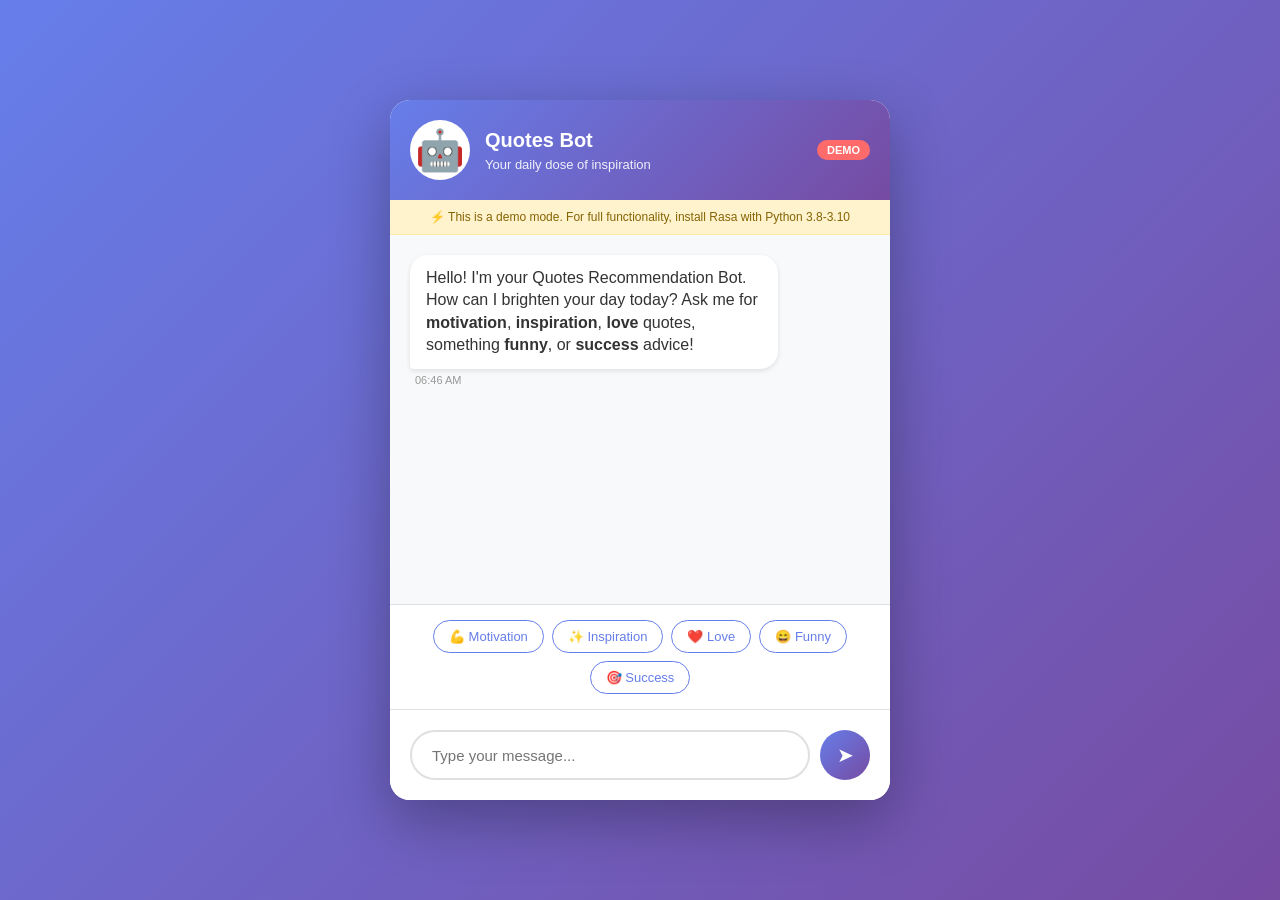
==== web/demo.html @ 0b24f896 "v1" ====
<!DOCTYPE html>
<html lang="en">
<head>
    <meta charset="UTF-8">
    <meta name="viewport" content="width=device-width, initial-scale=1.0">
    <title>Quotes Recommendation Chatbot - Demo</title>
    <style>
        * {
            margin: 0;
            padding: 0;
            box-sizing: border-box;
        }

        body {
            font-family: 'Segoe UI', Tahoma, Geneva, Verdana, sans-serif;
            background: linear-gradient(135deg, #667eea 0%, #764ba2 100%);
            min-height: 100vh;
            display: flex;
            justify-content: center;
            align-items: center;
            padding: 20px;
        }

        .chat-container {
            width: 100%;
            max-width: 500px;
            height: 700px;
            background: white;
            border-radius: 20px;
            box-shadow: 0 20px 60px rgba(0, 0, 0, 0.3);
            display: flex;
            flex-direction: column;
            overflow: hidden;
        }

        .chat-header {
            background: linear-gradient(135deg, #667eea 0%, #764ba2 100%);
            color: white;
            padding: 20px;
            display: flex;
            align-items: center;
            gap: 15px;
        }

        .bot-avatar {
            font-size: 40px;
            background: white;
            border-radius: 50%;
            width: 60px;
            height: 60px;
            display: flex;
            align-items: center;
            justify-content: center;
        }

        .header-info h2 {
            font-size: 20px;
            margin-bottom: 5px;
        }

        .header-info p {
            font-size: 13px;
            opacity: 0.9;
        }

        .demo-badge {
            background: #ff6b6b;
            color: white;
            padding: 4px 10px;
            border-radius: 12px;
            font-size: 11px;
            font-weight: bold;
            margin-left: auto;
        }

        .chat-messages {
            flex: 1;
            overflow-y: auto;
            padding: 20px;
            background: #f8f9fa;
        }

        .message {
            margin-bottom: 15px;
            animation: fadeIn 0.3s ease-in;
        }

        @keyframes fadeIn {
            from {
                opacity: 0;
                transform: translateY(10px);
            }
            to {
                opacity: 1;
                transform: translateY(0);
            }
        }

        .message-content {
            padding: 12px 16px;
            border-radius: 18px;
            max-width: 80%;
            word-wrap: break-word;
            line-height: 1.4;
        }

        .bot-message .message-content {
            background: white;
            color: #333;
            border-bottom-left-radius: 4px;
            box-shadow: 0 2px 5px rgba(0, 0, 0, 0.1);
        }

        .user-message {
            text-align: right;
        }

        .user-message .message-content {
            background: linear-gradient(135deg, #667eea 0%, #764ba2 100%);
            color: white;
            display: inline-block;
            text-align: left;
            border-bottom-right-radius: 4px;
        }

        .message-time {
            font-size: 11px;
            color: #999;
            margin-top: 5px;
            margin-left: 5px;
        }

        .user-message .message-time {
            margin-right: 5px;
        }

        .quick-replies {
            padding: 15px 20px;
            background: white;
            border-top: 1px solid #e0e0e0;
            display: flex;
            flex-wrap: wrap;
            gap: 8px;
            justify-content: center;
        }

        .quick-btn {
            padding: 8px 15px;
            border: 1px solid #667eea;
            background: white;
            color: #667eea;
            border-radius: 20px;
            cursor: pointer;
            font-size: 13px;
            transition: all 0.3s ease;
        }

        .quick-btn:hover {
            background: #667eea;
            color: white;
            transform: translateY(-2px);
            box-shadow: 0 4px 10px rgba(102, 126, 234, 0.3);
        }

        .chat-input-container {
            padding: 20px;
            background: white;
            border-top: 1px solid #e0e0e0;
            display: flex;
            gap: 10px;
        }

        #user-input {
            flex: 1;
            padding: 12px 20px;
            border: 2px solid #e0e0e0;
            border-radius: 25px;
            outline: none;
            font-size: 15px;
            transition: border-color 0.3s ease;
        }

        #user-input:focus {
            border-color: #667eea;
        }

        #send-btn {
            width: 50px;
            height: 50px;
            border: none;
            background: linear-gradient(135deg, #667eea 0%, #764ba2 100%);
            color: white;
            border-radius: 50%;
            cursor: pointer;
            font-size: 20px;
            transition: transform 0.3s ease, box-shadow 0.3s ease;
        }

        #send-btn:hover {
            transform: scale(1.1);
            box-shadow: 0 5px 15px rgba(102, 126, 234, 0.4);
        }

        .typing-indicator {
            display: flex;
            gap: 5px;
            padding: 12px 16px;
            background: white;
            border-radius: 18px;
            border-bottom-left-radius: 4px;
            width: fit-content;
            box-shadow: 0 2px 5px rgba(0, 0, 0, 0.1);
        }

        .typing-indicator span {
            width: 8px;
            height: 8px;
            background: #667eea;
            border-radius: 50%;
            animation: typing 1.4s infinite;
        }

        .typing-indicator span:nth-child(2) {
            animation-delay: 0.2s;
        }

        .typing-indicator span:nth-child(3) {
            animation-delay: 0.4s;
        }

        @keyframes typing {
            0%, 60%, 100% {
                transform: translateY(0);
            }
            30% {
                transform: translateY(-10px);
            }
        }

        .chat-messages::-webkit-scrollbar {
            width: 6px;
        }

        .chat-messages::-webkit-scrollbar-track {
            background: #f1f1f1;
        }

        .chat-messages::-webkit-scrollbar-thumb {
            background: #c1c1c1;
            border-radius: 3px;
        }

        .status-bar {
            background: #fff3cd;
            color: #856404;
            padding: 10px;
            text-align: center;
            font-size: 12px;
            border-bottom: 1px solid #ffeaa7;
        }

        @media (max-width: 600px) {
            .chat-container {
                height: 100vh;
                border-radius: 0;
            }
            
            body {
                padding: 0;
            }
        }
    </style>
</head>
<body>
    <div class="chat-container">
        <div class="chat-header">
            <div class="bot-avatar">🤖</div>
            <div class="header-info">
                <h2>Quotes Bot</h2>
                <p>Your daily dose of inspiration</p>
            </div>
            <span class="demo-badge">DEMO</span>
        </div>
        
        <div class="status-bar">
            ⚡ This is a demo mode. For full functionality, install Rasa with Python 3.8-3.10
        </div>
        
        <div class="chat-messages" id="chat-messages">
            <div class="message bot-message">
                <div class="message-content">
                    Hello! I'm your Quotes Recommendation Bot. How can I brighten your day today? 
                    Ask me for <strong>motivation</strong>, <strong>inspiration</strong>, <strong>love</strong> quotes, 
                    something <strong>funny</strong>, or <strong>success</strong> advice!
                </div>
                <div class="message-time" id="welcome-time"></div>
            </div>
        </div>
        
        <div class="quick-replies">
            <button class="quick-btn" onclick="sendQuickMessage('I need motivation')">💪 Motivation</button>
            <button class="quick-btn" onclick="sendQuickMessage('Inspire me')">✨ Inspiration</button>
            <button class="quick-btn" onclick="sendQuickMessage('Love quote')">❤️ Love</button>
            <button class="quick-btn" onclick="sendQuickMessage('Tell me a joke')">😄 Funny</button>
            <button class="quick-btn" onclick="sendQuickMessage('Success quote')">🎯 Success</button>
        </div>
        
        <div class="chat-input-container">
            <input type="text" id="user-input" placeholder="Type your message..." autocomplete="off">
            <button id="send-btn" onclick="sendMessage()">➤</button>
        </div>
    </div>

    <script>
        // Quote database for demo mode
        const quotesDB = {
            motivation: [
                "Believe you can and you're halfway there. - Theodore Roosevelt",
                "The future belongs to those who believe in the beauty of their dreams. - Eleanor Roosevelt",
                "Don't watch the clock; do what it does. Keep going. - Sam Levenson",
                "The only way to do great work is to love what you do. - Steve Jobs",
                "Success is not final, failure is not fatal: it is the courage to continue that counts. - Winston Churchill"
            ],
            inspiration: [
                "What lies behind us and what lies before us are tiny matters compared to what lies within us. - Ralph Waldo Emerson",
                "The best way to predict the future is to create it. - Peter Drucker",
                "You miss 100% of the shots you don't take. - Wayne Gretzky",
                "Whether you think you can or you think you can't, you're right. - Henry Ford",
                "I have not failed. I've just found 10,000 ways that won't work. - Thomas Edison"
            ],
            love: [
                "The best thing to hold onto in life is each other. - Audrey Hepburn",
                "Love is composed of a single soul inhabiting two bodies. - Aristotle",
                "The greatest happiness of life is the conviction that we are loved. - Victor Hugo",
                "Love isn't something you find. Love is something that finds you. - Loretta Young",
                "To love and be loved is to feel the sun from both sides. - David Viscott"
            ],
            funny: [
                "I am so clever that sometimes I don't understand a single word of what I am saying. - Oscar Wilde",
                "People say nothing is impossible, but I do nothing every day. - A.A. Milne",
                "Life is like a sewer… what you get out of it depends on what you put into it. - Tom Lehrer",
                "My bed is a magical place where I suddenly remember everything I forgot to do.",
                "Common sense is like deodorant. The people who need it most never use it."
            ],
            success: [
                "Success is not the key to happiness. Happiness is the key to success. - Albert Schweitzer",
                "The road to success and the road to failure are almost exactly the same. - Colin R. Davis",
                "Success usually comes to those who are too busy to be looking for it. - Henry David Thoreau",
                "Don't be afraid to give up the good to go for the great. - John D. Rockefeller",
                "I find that the harder I work, the more luck I seem to have. - Thomas Jefferson"
            ]
        };

        const greetings = [
            "Hey! How can I brighten your day today?",
            "Hello! What kind of inspiration are you looking for?",
            "Hi there! Ready to get inspired?",
            "Greetings! How can I help you today?"
        ];

        const helpfulResponses = [
            "Was this helpful? Let me know if you'd like another quote or a different type of inspiration!",
            "Did you like this quote? I can share more if you'd like!",
            "Hope this resonated with you! Would you like more quotes?"
        ];

        // Intent detection patterns - comprehensive with partial word matching
        const intentPatterns = {
            // Greetings - various ways to say hello
            greet: /\b(hi|hello|hey|greetings|howdy|what'?s\s*up|yo|hiya|good\s*(morning|afternoon|evening)|welcome|hi\s*there|hello\s*there|hey\s*there|howdy|g'?day|morning|evening)\b/i,
            
            // Goodbyes - various ways to say goodbye
            goodbye: /\b(bye|goodbye|see\s*(you|ya)|farewell|take\s*care|catch\s*you\s*later|later|peace|adios|ciao|ttyl|talk\s*to\s*you\s*later|until\s*next\s*time|have\s*a\s*(good|great|nice)|night|sleep\s*well)\b/i,
            
            // Motivation - seeking encouragement, drive, ambition
            motivation: /\b(motivat|motiv|encourag|uplift|boost|drive|ambition|determin|willpower|persever|persist|never\s*give\s*up|keep\s*going|stay\s*strong|push\s*through|overcome|you\s*can\s*do\s*it|don't\s*quit|keep\s*trying|inspire\s*me|need\s*strength|feeling\s*down|need\s*hope)\b/i,
            
            // Inspiration - seeking creative/spiritual inspiration
            inspiration: /\b(inspir|inspo|inspirational|creativ|imagine|dream|vision|wisdom|enlighten|insight|reflect|philosoph|deep\s*thought|meaning|purpose|life|soul|spirit|mindful|meditat|positive|good\s*vibes)\b/i,
            
            // Love - romantic quotes, relationships, affection
            love: /\b(love|romance|romantic|heart|valentine|crush|relationship|affection|adore|cherish|passion|sweetheart|darling|beloved|couple|marriage|wedding|dating|boyfriend|girlfriend|partner|spouse|soulmate)\b/i,
            
            // Funny - humor, jokes, laughter
            funny: /\b(funny|joke|laugh|humor|humour|hilarious|comedy|comic|amusing|entertain|cheer\s*up|make\s*me\s*smile|need\s*a\s*laugh|lighten\s*up|lol|lmao|rofl|haha|hehe|silly|witty|clever|pun)\b/i,
            
            // Success - achievement, goals, winning
            success: /\b(success|successful|achieve|achievement|accomplish|goal|win|winner|victory|triumph|excel|accomplishment|career|business|entrepreneur|leader|leadership|ambition|dream\s*big|reach\s*goals|make\s*it|get\s*ahead|prosper|thrive|rich|wealth|money|fame)\b/i,
            
            // Bot challenge - asking about the bot
            bot_challenge: /\b(are\s*you\s*a\s*(bot|robot|human|person|real)|who\s*are\s*you|what\s*are\s*you|are\s*you\s*real|is\s*this\s*a\s*bot|talk\s*to\s*human|real\s*person|customer\s*service|ai|artificial\s*intelligence|chatbot)\b/i,
            
            // Not satisfied - user wants something else
            not_satisfied: /\b(not\s*helpful|not\s*good|don't\s*like|do\s*not\s*like|dislike|hate|boring|lame|terrible|awful|bad|another\s*one|try\s*again|different|something\s*else|not\s*that|meh|nah|no\s*thanks|not\s*funny|not\s*inspiring|next|more)\b/i,
            
            // Satisfied - user is happy
            satisfied: /\b(thank|thanks|thankful|appreciate|grateful|helpful|like\s*this|love\s*this|great|awesome|perfect|amazing|wonderful|fantastic|excellent|good\s*job|well\s*done|brilliant|cool|nice|sweet|lovely|beautiful)\b/i,
            
            // Request quote - general request for quotes
            request_quote: /\b(quote|quotes|saying|wisdom|words?|phrase|passage|line|verse|proverb|maxim|aphorism|give\s*me|show\s*me|tell\s*me|share|need|want|get|find|looking\s*for|searching\s*for)\b/i,
            
            // Help - user needs assistance
            help: /\b(help|assist|support|how\s*to|how\s*do|what\s*can|what\s*do|guide|explain|tutorial|instructions|confused|don't\s*understand|lost)\b/i
        };

        function getCurrentTime() {
            const now = new Date();
            return now.toLocaleTimeString('en-US', { 
                hour: '2-digit', 
                minute: '2-digit',
                hour12: true 
            });
        }

        function detectIntent(message) {
            const lowerMessage = message.toLowerCase();
            for (const [intent, pattern] of Object.entries(intentPatterns)) {
                if (pattern.test(lowerMessage)) {
                    return intent;
                }
            }
            return 'unknown';
        }

        function getRandomItem(array) {
            return array[Math.floor(Math.random() * array.length)];
        }

        function generateResponse(intent, originalMessage) {
            switch(intent) {
                case 'greet':
                    return [getRandomItem(greetings), "Are you looking for motivation, inspiration, love quotes, something funny, or success advice?"];
                case 'goodbye':
                    return ["Goodbye! Take care and stay inspired! 👋"];
                case 'motivation':
                    return ["💪 Here's some motivation for you:", getRandomItem(quotesDB.motivation), getRandomItem(helpfulResponses)];
                case 'inspiration':
                    return ["✨ Here's an inspiring quote:", getRandomItem(quotesDB.inspiration), getRandomItem(helpfulResponses)];
                case 'love':
                    return ["❤️ Here's a love quote:", getRandomItem(quotesDB.love), getRandomItem(helpfulResponses)];
                case 'funny':
                    return ["😄 Here's something funny:", getRandomItem(quotesDB.funny), getRandomItem(helpfulResponses)];
                case 'success':
                    return ["🎯 Here's a success quote:", getRandomItem(quotesDB.success), getRandomItem(helpfulResponses)];
                case 'bot_challenge':
                    return ["I am Quotes Bot, here to provide you with inspiring quotes! 🤖✨ I'm powered by AI to help brighten your day with wisdom, motivation, humor, and more."];
                case 'not_satisfied':
                    return ["I understand. Let me try again with something different!", getRandomItem(quotesDB.motivation)];
                case 'satisfied':
                    return ["You're welcome! I'm glad you liked it. Feel free to ask for more anytime! 🌟"];
                case 'help':
                    return ["I can help you with inspirational quotes! Try asking for:",
                            "• 💪 Motivation - when you need encouragement",
                            "• ✨ Inspiration - for creative or spiritual uplifting",
                            "• ❤️ Love - romantic and relationship quotes",
                            "• 😄 Funny - jokes and humorous quotes",
                            "• 🎯 Success - achievement and goal-oriented quotes"];
                case 'request_quote':
                    // When just asking for a quote generally, pick based on keywords or random
                    const msg = originalMessage.toLowerCase();
                    if (msg.match(/motivat|encourag|uplift/)) return generateResponse('motivation');
                    if (msg.match(/inspir|creativ|dream/)) return generateResponse('inspiration');
                    if (msg.match(/love|romance|heart/)) return generateResponse('love');
                    if (msg.match(/funny|joke|laugh|humor/)) return generateResponse('funny');
                    if (msg.match(/success|achieve|goal|win/)) return generateResponse('success');
                    // Default to random category
                    const categories = ['motivation', 'inspiration', 'love', 'funny', 'success'];
                    const randomCat = categories[Math.floor(Math.random() * categories.length)];
                    return ["Here's a quote for you:", getRandomItem(quotesDB[randomCat]), getRandomItem(helpfulResponses)];
                default:
                    return ["I'd be happy to share quotes with you! Try asking for:",
                            "💪 Motivation, ✨ Inspiration, ❤️ Love quotes, 😄 Funny quotes, or 🎯 Success quotes",
                            "You can also say things like 'I need encouragement' or 'Make me laugh!'"];
            }
        }

        document.addEventListener('DOMContentLoaded', function() {
            document.getElementById('welcome-time').textContent = getCurrentTime();
            
            document.getElementById('user-input').addEventListener('keypress', function(e) {
                if (e.key === 'Enter') {
                    sendMessage();
                }
            });
        });

        function sendQuickMessage(message) {
            document.getElementById('user-input').value = message;
            sendMessage();
        }

        function sendMessage() {
            const inputElement = document.getElementById('user-input');
            const message = inputElement.value.trim();
            
            if (!message) return;
            
            inputElement.value = '';
            
            addMessage(message, 'user');
            
            showTypingIndicator();
            
            // Simulate processing delay
            setTimeout(() => {
                removeTypingIndicator();
                
                const intent = detectIntent(message);
                const responses = generateResponse(intent, message);
                
                // Add responses with small delay between them
                responses.forEach((response, index) => {
                    setTimeout(() => {
                        addMessage(response, 'bot');
                    }, index * 800);
                });
            }, 1000);
        }

        function addMessage(text, sender) {
            const chatMessages = document.getElementById('chat-messages');
            
            const messageDiv = document.createElement('div');
            messageDiv.className = `message ${sender}-message`;
            
            const contentDiv = document.createElement('div');
            contentDiv.className = 'message-content';
            contentDiv.innerHTML = text.replace(/\*\*(.*?)\*\*/g, '<strong>$1</strong>');
            
            const timeDiv = document.createElement('div');
            timeDiv.className = 'message-time';
            timeDiv.textContent = getCurrentTime();
            
            messageDiv.appendChild(contentDiv);
            messageDiv.appendChild(timeDiv);
            
            chatMessages.appendChild(messageDiv);
            scrollToBottom();
        }

        function showTypingIndicator() {
            const chatMessages = document.getElementById('chat-messages');
            
            const typingDiv = document.createElement('div');
            typingDiv.className = 'message bot-message typing';
            typingDiv.id = 'typing-indicator';
            
            const typingIndicator = document.createElement('div');
            typingIndicator.className = 'typing-indicator';
            typingIndicator.innerHTML = '<span></span><span></span><span></span>';
            
            typingDiv.appendChild(typingIndicator);
            chatMessages.appendChild(typingDiv);
            
            scrollToBottom();
        }

        function removeTypingIndicator() {
            const typingIndicator = document.getElementById('typing-indicator');
            if (typingIndicator) {
                typingIndicator.remove();
            }
        }

        function scrollToBottom() {
            const chatMessages = document.getElementById('chat-messages');
            chatMessages.scrollTop = chatMessages.scrollHeight;
        }
    </script>
</body>
</html>
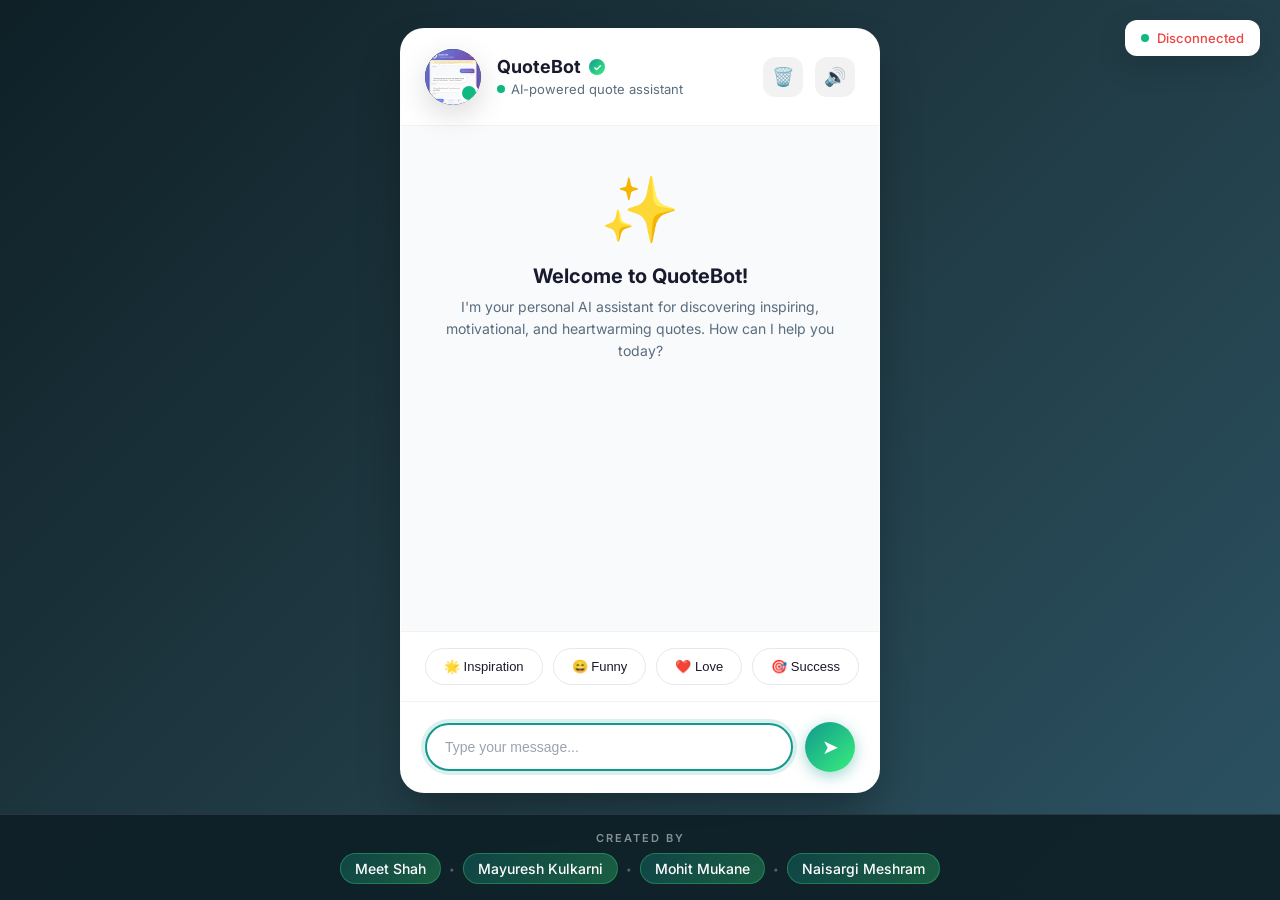
==== commit 823374e3: "feat: modernize UI theme, add team credits, fix action endpoint" ====
--- a/web/demo.html
+++ b/web/demo.html
@@ -3,569 +3,67 @@
 <head>
     <meta charset="UTF-8">
     <meta name="viewport" content="width=device-width, initial-scale=1.0">
-    <title>Quotes Recommendation Chatbot - Demo</title>
-    <style>
-        * {
-            margin: 0;
-            padding: 0;
-            box-sizing: border-box;
-        }
-
-        body {
-            font-family: 'Segoe UI', Tahoma, Geneva, Verdana, sans-serif;
-            background: linear-gradient(135deg, #667eea 0%, #764ba2 100%);
-            min-height: 100vh;
-            display: flex;
-            justify-content: center;
-            align-items: center;
-            padding: 20px;
-        }
-
-        .chat-container {
-            width: 100%;
-            max-width: 500px;
-            height: 700px;
-            background: white;
-            border-radius: 20px;
-            box-shadow: 0 20px 60px rgba(0, 0, 0, 0.3);
-            display: flex;
-            flex-direction: column;
-            overflow: hidden;
-        }
-
-        .chat-header {
-            background: linear-gradient(135deg, #667eea 0%, #764ba2 100%);
-            color: white;
-            padding: 20px;
-            display: flex;
-            align-items: center;
-            gap: 15px;
-        }
-
-        .bot-avatar {
-            font-size: 40px;
-            background: white;
-            border-radius: 50%;
-            width: 60px;
-            height: 60px;
-            display: flex;
-            align-items: center;
-            justify-content: center;
-        }
-
-        .header-info h2 {
-            font-size: 20px;
-            margin-bottom: 5px;
-        }
-
-        .header-info p {
-            font-size: 13px;
-            opacity: 0.9;
-        }
-
-        .demo-badge {
-            background: #ff6b6b;
-            color: white;
-            padding: 4px 10px;
-            border-radius: 12px;
-            font-size: 11px;
-            font-weight: bold;
-            margin-left: auto;
-        }
-
-        .chat-messages {
-            flex: 1;
-            overflow-y: auto;
-            padding: 20px;
-            background: #f8f9fa;
-        }
-
-        .message {
-            margin-bottom: 15px;
-            animation: fadeIn 0.3s ease-in;
-        }
-
-        @keyframes fadeIn {
-            from {
-                opacity: 0;
-                transform: translateY(10px);
-            }
-            to {
-                opacity: 1;
-                transform: translateY(0);
-            }
-        }
-
-        .message-content {
-            padding: 12px 16px;
-            border-radius: 18px;
-            max-width: 80%;
-            word-wrap: break-word;
-            line-height: 1.4;
-        }
-
-        .bot-message .message-content {
-            background: white;
-            color: #333;
-            border-bottom-left-radius: 4px;
-            box-shadow: 0 2px 5px rgba(0, 0, 0, 0.1);
-        }
-
-        .user-message {
-            text-align: right;
-        }
-
-        .user-message .message-content {
-            background: linear-gradient(135deg, #667eea 0%, #764ba2 100%);
-            color: white;
-            display: inline-block;
-            text-align: left;
-            border-bottom-right-radius: 4px;
-        }
-
-        .message-time {
-            font-size: 11px;
-            color: #999;
-            margin-top: 5px;
-            margin-left: 5px;
-        }
-
-        .user-message .message-time {
-            margin-right: 5px;
-        }
-
-        .quick-replies {
-            padding: 15px 20px;
-            background: white;
-            border-top: 1px solid #e0e0e0;
-            display: flex;
-            flex-wrap: wrap;
-            gap: 8px;
-            justify-content: center;
-        }
-
-        .quick-btn {
-            padding: 8px 15px;
-            border: 1px solid #667eea;
-            background: white;
-            color: #667eea;
-            border-radius: 20px;
-            cursor: pointer;
-            font-size: 13px;
-            transition: all 0.3s ease;
-        }
-
-        .quick-btn:hover {
-            background: #667eea;
-            color: white;
-            transform: translateY(-2px);
-            box-shadow: 0 4px 10px rgba(102, 126, 234, 0.3);
-        }
-
-        .chat-input-container {
-            padding: 20px;
-            background: white;
-            border-top: 1px solid #e0e0e0;
-            display: flex;
-            gap: 10px;
-        }
-
-        #user-input {
-            flex: 1;
-            padding: 12px 20px;
-            border: 2px solid #e0e0e0;
-            border-radius: 25px;
-            outline: none;
-            font-size: 15px;
-            transition: border-color 0.3s ease;
-        }
-
-        #user-input:focus {
-            border-color: #667eea;
-        }
-
-        #send-btn {
-            width: 50px;
-            height: 50px;
-            border: none;
-            background: linear-gradient(135deg, #667eea 0%, #764ba2 100%);
-            color: white;
-            border-radius: 50%;
-            cursor: pointer;
-            font-size: 20px;
-            transition: transform 0.3s ease, box-shadow 0.3s ease;
-        }
-
-        #send-btn:hover {
-            transform: scale(1.1);
-            box-shadow: 0 5px 15px rgba(102, 126, 234, 0.4);
-        }
-
-        .typing-indicator {
-            display: flex;
-            gap: 5px;
-            padding: 12px 16px;
-            background: white;
-            border-radius: 18px;
-            border-bottom-left-radius: 4px;
-            width: fit-content;
-            box-shadow: 0 2px 5px rgba(0, 0, 0, 0.1);
-        }
-
-        .typing-indicator span {
-            width: 8px;
-            height: 8px;
-            background: #667eea;
-            border-radius: 50%;
-            animation: typing 1.4s infinite;
-        }
-
-        .typing-indicator span:nth-child(2) {
-            animation-delay: 0.2s;
-        }
-
-        .typing-indicator span:nth-child(3) {
-            animation-delay: 0.4s;
-        }
-
-        @keyframes typing {
-            0%, 60%, 100% {
-                transform: translateY(0);
-            }
-            30% {
-                transform: translateY(-10px);
-            }
-        }
-
-        .chat-messages::-webkit-scrollbar {
-            width: 6px;
-        }
-
-        .chat-messages::-webkit-scrollbar-track {
-            background: #f1f1f1;
-        }
-
-        .chat-messages::-webkit-scrollbar-thumb {
-            background: #c1c1c1;
-            border-radius: 3px;
-        }
-
-        .status-bar {
-            background: #fff3cd;
-            color: #856404;
-            padding: 10px;
-            text-align: center;
-            font-size: 12px;
-            border-bottom: 1px solid #ffeaa7;
-        }
-
-        @media (max-width: 600px) {
-            .chat-container {
-                height: 100vh;
-                border-radius: 0;
-            }
-            
-            body {
-                padding: 0;
-            }
-        }
-    </style>
+    <title>QuoteBot - AI Quote Assistant</title>
+    <link href="https://fonts.googleapis.com/css2?family=Inter:wght@400;500;600;700&display=swap" rel="stylesheet">
+    <link rel="stylesheet" href="style.css">
 </head>
 <body>
+    <div class="connection-status connecting" id="connection-status">
+        <span class="status-dot"></span>
+        <span id="status-text">Connecting...</span>
+    </div>
+
     <div class="chat-container">
         <div class="chat-header">
-            <div class="bot-avatar">🤖</div>
+            <div class="bot-avatar"><img src="../demo_chat.png" alt="Bot"></div>
             <div class="header-info">
-                <h2>Quotes Bot</h2>
-                <p>Your daily dose of inspiration</p>
+                <h2>QuoteBot <span class="verified-badge">✓</span></h2>
+                <p><span class="status-dot"></span> AI-powered quote assistant</p>
             </div>
-            <span class="demo-badge">DEMO</span>
-        </div>
-        
-        <div class="status-bar">
-            ⚡ This is a demo mode. For full functionality, install Rasa with Python 3.8-3.10
-        </div>
-        
-        <div class="chat-messages" id="chat-messages">
-            <div class="message bot-message">
-                <div class="message-content">
-                    Hello! I'm your Quotes Recommendation Bot. How can I brighten your day today? 
-                    Ask me for <strong>motivation</strong>, <strong>inspiration</strong>, <strong>love</strong> quotes, 
-                    something <strong>funny</strong>, or <strong>success</strong> advice!
-                </div>
-                <div class="message-time" id="welcome-time"></div>
+            <div class="header-actions">
+                <button class="header-btn" onclick="clearChat()" title="Clear chat">🗑️</button>
+                <button class="header-btn" onclick="toggleSound()" title="Toggle sound">🔊</button>
             </div>
         </div>
-        
+
+        <div class="chat-messages" id="chat-messages">
+            <div class="welcome-message">
+                <div class="welcome-icon">✨</div>
+                <h3>Welcome to QuoteBot!</h3>
+                <p>I'm your personal AI assistant for discovering inspiring, motivational, and heartwarming quotes. How can I help you today?</p>
+            </div>
+        </div>
+
         <div class="quick-replies">
-            <button class="quick-btn" onclick="sendQuickMessage('I need motivation')">💪 Motivation</button>
-            <button class="quick-btn" onclick="sendQuickMessage('Inspire me')">✨ Inspiration</button>
-            <button class="quick-btn" onclick="sendQuickMessage('Love quote')">❤️ Love</button>
-            <button class="quick-btn" onclick="sendQuickMessage('Tell me a joke')">😄 Funny</button>
-            <button class="quick-btn" onclick="sendQuickMessage('Success quote')">🎯 Success</button>
+            <button class="quick-reply-btn" onclick="sendQuickMessage('I need inspiration')">🌟 Inspiration</button>
+            <button class="quick-reply-btn" onclick="sendQuickMessage('Tell me a funny quote')">😄 Funny</button>
+            <button class="quick-reply-btn" onclick="sendQuickMessage('Love quotes')">❤️ Love</button>
+            <button class="quick-reply-btn" onclick="sendQuickMessage('Success quotes')">🎯 Success</button>
         </div>
-        
+
         <div class="chat-input-container">
-            <input type="text" id="user-input" placeholder="Type your message..." autocomplete="off">
-            <button id="send-btn" onclick="sendMessage()">➤</button>
+            <div class="input-wrapper">
+                <input type="text" id="user-input" placeholder="Type your message..." autocomplete="off">
+            </div>
+            <button class="send-btn" onclick="sendMessage()">➤</button>
         </div>
     </div>
 
-    <script>
-        // Quote database for demo mode
-        const quotesDB = {
-            motivation: [
-                "Believe you can and you're halfway there. - Theodore Roosevelt",
-                "The future belongs to those who believe in the beauty of their dreams. - Eleanor Roosevelt",
-                "Don't watch the clock; do what it does. Keep going. - Sam Levenson",
-                "The only way to do great work is to love what you do. - Steve Jobs",
-                "Success is not final, failure is not fatal: it is the courage to continue that counts. - Winston Churchill"
-            ],
-            inspiration: [
-                "What lies behind us and what lies before us are tiny matters compared to what lies within us. - Ralph Waldo Emerson",
-                "The best way to predict the future is to create it. - Peter Drucker",
-                "You miss 100% of the shots you don't take. - Wayne Gretzky",
-                "Whether you think you can or you think you can't, you're right. - Henry Ford",
-                "I have not failed. I've just found 10,000 ways that won't work. - Thomas Edison"
-            ],
-            love: [
-                "The best thing to hold onto in life is each other. - Audrey Hepburn",
-                "Love is composed of a single soul inhabiting two bodies. - Aristotle",
-                "The greatest happiness of life is the conviction that we are loved. - Victor Hugo",
-                "Love isn't something you find. Love is something that finds you. - Loretta Young",
-                "To love and be loved is to feel the sun from both sides. - David Viscott"
-            ],
-            funny: [
-                "I am so clever that sometimes I don't understand a single word of what I am saying. - Oscar Wilde",
-                "People say nothing is impossible, but I do nothing every day. - A.A. Milne",
-                "Life is like a sewer… what you get out of it depends on what you put into it. - Tom Lehrer",
-                "My bed is a magical place where I suddenly remember everything I forgot to do.",
-                "Common sense is like deodorant. The people who need it most never use it."
-            ],
-            success: [
-                "Success is not the key to happiness. Happiness is the key to success. - Albert Schweitzer",
-                "The road to success and the road to failure are almost exactly the same. - Colin R. Davis",
-                "Success usually comes to those who are too busy to be looking for it. - Henry David Thoreau",
-                "Don't be afraid to give up the good to go for the great. - John D. Rockefeller",
-                "I find that the harder I work, the more luck I seem to have. - Thomas Jefferson"
-            ]
-        };
+    <footer class="team-credits">
+        <div class="credits-container">
+            <p class="credits-label">Created by</p>
+            <div class="team-members">
+                <span class="team-member">Meet Shah</span>
+                <span class="separator">•</span>
+                <span class="team-member">Mayuresh Kulkarni</span>
+                <span class="separator">•</span>
+                <span class="team-member">Mohit Mukane</span>
+                <span class="separator">•</span>
+                <span class="team-member">Naisargi Meshram</span>
+            </div>
+        </div>
+    </footer>
 
-        const greetings = [
-            "Hey! How can I brighten your day today?",
-            "Hello! What kind of inspiration are you looking for?",
-            "Hi there! Ready to get inspired?",
-            "Greetings! How can I help you today?"
-        ];
-
-        const helpfulResponses = [
-            "Was this helpful? Let me know if you'd like another quote or a different type of inspiration!",
-            "Did you like this quote? I can share more if you'd like!",
-            "Hope this resonated with you! Would you like more quotes?"
-        ];
-
-        // Intent detection patterns - comprehensive with partial word matching
-        const intentPatterns = {
-            // Greetings - various ways to say hello
-            greet: /\b(hi|hello|hey|greetings|howdy|what'?s\s*up|yo|hiya|good\s*(morning|afternoon|evening)|welcome|hi\s*there|hello\s*there|hey\s*there|howdy|g'?day|morning|evening)\b/i,
-            
-            // Goodbyes - various ways to say goodbye
-            goodbye: /\b(bye|goodbye|see\s*(you|ya)|farewell|take\s*care|catch\s*you\s*later|later|peace|adios|ciao|ttyl|talk\s*to\s*you\s*later|until\s*next\s*time|have\s*a\s*(good|great|nice)|night|sleep\s*well)\b/i,
-            
-            // Motivation - seeking encouragement, drive, ambition
-            motivation: /\b(motivat|motiv|encourag|uplift|boost|drive|ambition|determin|willpower|persever|persist|never\s*give\s*up|keep\s*going|stay\s*strong|push\s*through|overcome|you\s*can\s*do\s*it|don't\s*quit|keep\s*trying|inspire\s*me|need\s*strength|feeling\s*down|need\s*hope)\b/i,
-            
-            // Inspiration - seeking creative/spiritual inspiration
-            inspiration: /\b(inspir|inspo|inspirational|creativ|imagine|dream|vision|wisdom|enlighten|insight|reflect|philosoph|deep\s*thought|meaning|purpose|life|soul|spirit|mindful|meditat|positive|good\s*vibes)\b/i,
-            
-            // Love - romantic quotes, relationships, affection
-            love: /\b(love|romance|romantic|heart|valentine|crush|relationship|affection|adore|cherish|passion|sweetheart|darling|beloved|couple|marriage|wedding|dating|boyfriend|girlfriend|partner|spouse|soulmate)\b/i,
-            
-            // Funny - humor, jokes, laughter
-            funny: /\b(funny|joke|laugh|humor|humour|hilarious|comedy|comic|amusing|entertain|cheer\s*up|make\s*me\s*smile|need\s*a\s*laugh|lighten\s*up|lol|lmao|rofl|haha|hehe|silly|witty|clever|pun)\b/i,
-            
-            // Success - achievement, goals, winning
-            success: /\b(success|successful|achieve|achievement|accomplish|goal|win|winner|victory|triumph|excel|accomplishment|career|business|entrepreneur|leader|leadership|ambition|dream\s*big|reach\s*goals|make\s*it|get\s*ahead|prosper|thrive|rich|wealth|money|fame)\b/i,
-            
-            // Bot challenge - asking about the bot
-            bot_challenge: /\b(are\s*you\s*a\s*(bot|robot|human|person|real)|who\s*are\s*you|what\s*are\s*you|are\s*you\s*real|is\s*this\s*a\s*bot|talk\s*to\s*human|real\s*person|customer\s*service|ai|artificial\s*intelligence|chatbot)\b/i,
-            
-            // Not satisfied - user wants something else
-            not_satisfied: /\b(not\s*helpful|not\s*good|don't\s*like|do\s*not\s*like|dislike|hate|boring|lame|terrible|awful|bad|another\s*one|try\s*again|different|something\s*else|not\s*that|meh|nah|no\s*thanks|not\s*funny|not\s*inspiring|next|more)\b/i,
-            
-            // Satisfied - user is happy
-            satisfied: /\b(thank|thanks|thankful|appreciate|grateful|helpful|like\s*this|love\s*this|great|awesome|perfect|amazing|wonderful|fantastic|excellent|good\s*job|well\s*done|brilliant|cool|nice|sweet|lovely|beautiful)\b/i,
-            
-            // Request quote - general request for quotes
-            request_quote: /\b(quote|quotes|saying|wisdom|words?|phrase|passage|line|verse|proverb|maxim|aphorism|give\s*me|show\s*me|tell\s*me|share|need|want|get|find|looking\s*for|searching\s*for)\b/i,
-            
-            // Help - user needs assistance
-            help: /\b(help|assist|support|how\s*to|how\s*do|what\s*can|what\s*do|guide|explain|tutorial|instructions|confused|don't\s*understand|lost)\b/i
-        };
-
-        function getCurrentTime() {
-            const now = new Date();
-            return now.toLocaleTimeString('en-US', { 
-                hour: '2-digit', 
-                minute: '2-digit',
-                hour12: true 
-            });
-        }
-
-        function detectIntent(message) {
-            const lowerMessage = message.toLowerCase();
-            for (const [intent, pattern] of Object.entries(intentPatterns)) {
-                if (pattern.test(lowerMessage)) {
-                    return intent;
-                }
-            }
-            return 'unknown';
-        }
-
-        function getRandomItem(array) {
-            return array[Math.floor(Math.random() * array.length)];
-        }
-
-        function generateResponse(intent, originalMessage) {
-            switch(intent) {
-                case 'greet':
-                    return [getRandomItem(greetings), "Are you looking for motivation, inspiration, love quotes, something funny, or success advice?"];
-                case 'goodbye':
-                    return ["Goodbye! Take care and stay inspired! 👋"];
-                case 'motivation':
-                    return ["💪 Here's some motivation for you:", getRandomItem(quotesDB.motivation), getRandomItem(helpfulResponses)];
-                case 'inspiration':
-                    return ["✨ Here's an inspiring quote:", getRandomItem(quotesDB.inspiration), getRandomItem(helpfulResponses)];
-                case 'love':
-                    return ["❤️ Here's a love quote:", getRandomItem(quotesDB.love), getRandomItem(helpfulResponses)];
-                case 'funny':
-                    return ["😄 Here's something funny:", getRandomItem(quotesDB.funny), getRandomItem(helpfulResponses)];
-                case 'success':
-                    return ["🎯 Here's a success quote:", getRandomItem(quotesDB.success), getRandomItem(helpfulResponses)];
-                case 'bot_challenge':
-                    return ["I am Quotes Bot, here to provide you with inspiring quotes! 🤖✨ I'm powered by AI to help brighten your day with wisdom, motivation, humor, and more."];
-                case 'not_satisfied':
-                    return ["I understand. Let me try again with something different!", getRandomItem(quotesDB.motivation)];
-                case 'satisfied':
-                    return ["You're welcome! I'm glad you liked it. Feel free to ask for more anytime! 🌟"];
-                case 'help':
-                    return ["I can help you with inspirational quotes! Try asking for:",
-                            "• 💪 Motivation - when you need encouragement",
-                            "• ✨ Inspiration - for creative or spiritual uplifting",
-                            "• ❤️ Love - romantic and relationship quotes",
-                            "• 😄 Funny - jokes and humorous quotes",
-                            "• 🎯 Success - achievement and goal-oriented quotes"];
-                case 'request_quote':
-                    // When just asking for a quote generally, pick based on keywords or random
-                    const msg = originalMessage.toLowerCase();
-                    if (msg.match(/motivat|encourag|uplift/)) return generateResponse('motivation');
-                    if (msg.match(/inspir|creativ|dream/)) return generateResponse('inspiration');
-                    if (msg.match(/love|romance|heart/)) return generateResponse('love');
-                    if (msg.match(/funny|joke|laugh|humor/)) return generateResponse('funny');
-                    if (msg.match(/success|achieve|goal|win/)) return generateResponse('success');
-                    // Default to random category
-                    const categories = ['motivation', 'inspiration', 'love', 'funny', 'success'];
-                    const randomCat = categories[Math.floor(Math.random() * categories.length)];
-                    return ["Here's a quote for you:", getRandomItem(quotesDB[randomCat]), getRandomItem(helpfulResponses)];
-                default:
-                    return ["I'd be happy to share quotes with you! Try asking for:",
-                            "💪 Motivation, ✨ Inspiration, ❤️ Love quotes, 😄 Funny quotes, or 🎯 Success quotes",
-                            "You can also say things like 'I need encouragement' or 'Make me laugh!'"];
-            }
-        }
-
-        document.addEventListener('DOMContentLoaded', function() {
-            document.getElementById('welcome-time').textContent = getCurrentTime();
-            
-            document.getElementById('user-input').addEventListener('keypress', function(e) {
-                if (e.key === 'Enter') {
-                    sendMessage();
-                }
-            });
-        });
-
-        function sendQuickMessage(message) {
-            document.getElementById('user-input').value = message;
-            sendMessage();
-        }
-
-        function sendMessage() {
-            const inputElement = document.getElementById('user-input');
-            const message = inputElement.value.trim();
-            
-            if (!message) return;
-            
-            inputElement.value = '';
-            
-            addMessage(message, 'user');
-            
-            showTypingIndicator();
-            
-            // Simulate processing delay
-            setTimeout(() => {
-                removeTypingIndicator();
-                
-                const intent = detectIntent(message);
-                const responses = generateResponse(intent, message);
-                
-                // Add responses with small delay between them
-                responses.forEach((response, index) => {
-                    setTimeout(() => {
-                        addMessage(response, 'bot');
-                    }, index * 800);
-                });
-            }, 1000);
-        }
-
-        function addMessage(text, sender) {
-            const chatMessages = document.getElementById('chat-messages');
-            
-            const messageDiv = document.createElement('div');
-            messageDiv.className = `message ${sender}-message`;
-            
-            const contentDiv = document.createElement('div');
-            contentDiv.className = 'message-content';
-            contentDiv.innerHTML = text.replace(/\*\*(.*?)\*\*/g, '<strong>$1</strong>');
-            
-            const timeDiv = document.createElement('div');
-            timeDiv.className = 'message-time';
-            timeDiv.textContent = getCurrentTime();
-            
-            messageDiv.appendChild(contentDiv);
-            messageDiv.appendChild(timeDiv);
-            
-            chatMessages.appendChild(messageDiv);
-            scrollToBottom();
-        }
-
-        function showTypingIndicator() {
-            const chatMessages = document.getElementById('chat-messages');
-            
-            const typingDiv = document.createElement('div');
-            typingDiv.className = 'message bot-message typing';
-            typingDiv.id = 'typing-indicator';
-            
-            const typingIndicator = document.createElement('div');
-            typingIndicator.className = 'typing-indicator';
-            typingIndicator.innerHTML = '<span></span><span></span><span></span>';
-            
-            typingDiv.appendChild(typingIndicator);
-            chatMessages.appendChild(typingDiv);
-            
-            scrollToBottom();
-        }
-
-        function removeTypingIndicator() {
-            const typingIndicator = document.getElementById('typing-indicator');
-            if (typingIndicator) {
-                typingIndicator.remove();
-            }
-        }
-
-        function scrollToBottom() {
-            const chatMessages = document.getElementById('chat-messages');
-            chatMessages.scrollTop = chatMessages.scrollHeight;
-        }
-    </script>
+    <script src="script.js"></script>
 </body>
 </html>
--- a/web/style.css
+++ b/web/style.css
@@ -0,0 +1,512 @@
+* {
+    margin: 0;
+    padding: 0;
+    box-sizing: border-box;
+}
+
+:root {
+    --primary-gradient: linear-gradient(135deg, #0f2027 0%, #203a43 50%, #2c5364 100%);
+    --secondary-gradient: linear-gradient(135deg, #00c9ff 0%, #92fe9d 100%);
+    --accent-gradient: linear-gradient(135deg, #11998e 0%, #38ef7d 100%);
+    --glass-bg: rgba(255, 255, 255, 0.98);
+    --glass-border: rgba(255, 255, 255, 0.3);
+    --shadow-lg: 0 25px 50px -12px rgba(0, 0, 0, 0.4);
+    --shadow-md: 0 10px 30px rgba(0, 0, 0, 0.15);
+    --text-primary: #1a1a2e;
+    --text-secondary: #5a6c7d;
+    --bot-message-bg: #f0f4f8;
+    --user-message-bg: linear-gradient(135deg, #11998e 0%, #38ef7d 100%);
+}
+
+body {
+    font-family: 'Inter', -apple-system, BlinkMacSystemFont, 'Segoe UI', Roboto, sans-serif;
+    background: var(--primary-gradient);
+    min-height: 100vh;
+    display: flex;
+    justify-content: center;
+    align-items: center;
+    padding: 20px 20px 100px 20px;
+    background-attachment: fixed;
+}
+
+.chat-container {
+    width: 100%;
+    max-width: 480px;
+    height: 85vh;
+    max-height: 800px;
+    background: var(--glass-bg);
+    border-radius: 24px;
+    box-shadow: var(--shadow-lg);
+    display: flex;
+    flex-direction: column;
+    overflow: hidden;
+    backdrop-filter: blur(20px);
+    border: 1px solid var(--glass-border);
+}
+
+.chat-header {
+    background: var(--glass-bg);
+    padding: 20px 24px;
+    display: flex;
+    align-items: center;
+    gap: 16px;
+    border-bottom: 1px solid rgba(0, 0, 0, 0.05);
+    position: relative;
+}
+
+.bot-avatar {
+    width: 56px;
+    height: 56px;
+    background: var(--primary-gradient);
+    border-radius: 50%;
+    display: flex;
+    align-items: center;
+    justify-content: center;
+    font-size: 28px;
+    box-shadow: var(--shadow-md);
+    position: relative;
+    overflow: hidden;
+}
+
+.bot-avatar img {
+    width: 100%;
+    height: 100%;
+    object-fit: cover;
+    border-radius: 50%;
+}
+
+.bot-avatar::after {
+    content: '';
+    position: absolute;
+    bottom: 2px;
+    right: 2px;
+    width: 14px;
+    height: 14px;
+    background: #10b981;
+    border-radius: 50%;
+    border: 3px solid white;
+}
+
+.header-info {
+    flex: 1;
+}
+
+.header-info h2 {
+    font-size: 18px;
+    font-weight: 700;
+    color: var(--text-primary);
+    margin-bottom: 4px;
+    display: flex;
+    align-items: center;
+    gap: 8px;
+}
+
+.verified-badge {
+    width: 16px;
+    height: 16px;
+    background: linear-gradient(135deg, #11998e 0%, #38ef7d 100%);
+    border-radius: 50%;
+    display: inline-flex;
+    align-items: center;
+    justify-content: center;
+    font-size: 10px;
+    color: white;
+}
+
+.header-info p {
+    font-size: 13px;
+    color: var(--text-secondary);
+    display: flex;
+    align-items: center;
+    gap: 6px;
+}
+
+.status-dot {
+    width: 8px;
+    height: 8px;
+    background: #10b981;
+    border-radius: 50%;
+    animation: pulse 2s infinite;
+}
+
+@keyframes pulse {
+    0%, 100% { opacity: 1; }
+    50% { opacity: 0.5; }
+}
+
+.header-actions {
+    display: flex;
+    gap: 12px;
+}
+
+.header-btn {
+    width: 40px;
+    height: 40px;
+    border: none;
+    background: rgba(0, 0, 0, 0.05);
+    border-radius: 12px;
+    cursor: pointer;
+    display: flex;
+    align-items: center;
+    justify-content: center;
+    font-size: 18px;
+    transition: all 0.3s ease;
+}
+
+.header-btn:hover {
+    background: rgba(0, 0, 0, 0.1);
+    transform: scale(1.05);
+}
+
+.chat-messages {
+    flex: 1;
+    overflow-y: auto;
+    padding: 24px;
+    background: #f8fafc;
+    display: flex;
+    flex-direction: column;
+    gap: 16px;
+}
+
+.chat-messages::-webkit-scrollbar {
+    width: 6px;
+}
+
+.chat-messages::-webkit-scrollbar-track {
+    background: transparent;
+}
+
+.chat-messages::-webkit-scrollbar-thumb {
+    background: rgba(0, 0, 0, 0.1);
+    border-radius: 3px;
+}
+
+.welcome-message {
+    text-align: center;
+    padding: 20px;
+    margin-bottom: 10px;
+}
+
+.welcome-icon {
+    font-size: 64px;
+    margin-bottom: 16px;
+    animation: float 3s ease-in-out infinite;
+}
+
+@keyframes float {
+    0%, 100% { transform: translateY(0); }
+    50% { transform: translateY(-10px); }
+}
+
+.welcome-message h3 {
+    font-size: 20px;
+    color: var(--text-primary);
+    margin-bottom: 8px;
+}
+
+.welcome-message p {
+    font-size: 14px;
+    color: var(--text-secondary);
+    line-height: 1.6;
+}
+
+.message {
+    display: flex;
+    align-items: flex-end;
+    gap: 8px;
+    animation: messageSlide 0.3s ease-out;
+}
+
+@keyframes messageSlide {
+    from {
+        opacity: 0;
+        transform: translateY(20px);
+    }
+    to {
+        opacity: 1;
+        transform: translateY(0);
+    }
+}
+
+.message-avatar {
+    width: 32px;
+    height: 32px;
+    border-radius: 50%;
+    background: var(--primary-gradient);
+    display: flex;
+    align-items: center;
+    justify-content: center;
+    font-size: 16px;
+    flex-shrink: 0;
+}
+
+.user-message {
+    flex-direction: row-reverse;
+}
+
+.user-message .message-avatar {
+    background: var(--secondary-gradient);
+}
+
+.message-content {
+    padding: 14px 18px;
+    border-radius: 20px;
+    max-width: 75%;
+    word-wrap: break-word;
+    line-height: 1.5;
+    font-size: 14px;
+    position: relative;
+}
+
+.bot-message .message-content {
+    background: var(--bot-message-bg);
+    color: var(--text-primary);
+    border-bottom-left-radius: 6px;
+    box-shadow: 0 2px 8px rgba(0, 0, 0, 0.06);
+}
+
+.user-message .message-content {
+    background: var(--user-message-bg);
+    color: white;
+    border-bottom-right-radius: 6px;
+    box-shadow: 0 4px 15px rgba(102, 126, 234, 0.4);
+}
+
+.message-time {
+    font-size: 11px;
+    color: var(--text-secondary);
+    margin-top: 4px;
+    margin-left: 42px;
+}
+
+.user-message .message-time {
+    text-align: right;
+    margin-left: 0;
+    margin-right: 42px;
+}
+
+.typing-indicator {
+    display: flex;
+    align-items: center;
+    gap: 4px;
+    padding: 18px 20px;
+    background: var(--bot-message-bg);
+    border-radius: 20px;
+    border-bottom-left-radius: 6px;
+    width: fit-content;
+}
+
+.typing-indicator span {
+    width: 8px;
+    height: 8px;
+    background: #9ca3af;
+    border-radius: 50%;
+    animation: typing 1.4s infinite;
+}
+
+.typing-indicator span:nth-child(2) { animation-delay: 0.2s; }
+.typing-indicator span:nth-child(3) { animation-delay: 0.4s; }
+
+@keyframes typing {
+    0%, 60%, 100% { transform: translateY(0); }
+    30% { transform: translateY(-10px); }
+}
+
+.quick-replies {
+    padding: 16px 24px;
+    background: white;
+    border-top: 1px solid rgba(0, 0, 0, 0.05);
+    display: flex;
+    gap: 10px;
+    overflow-x: auto;
+    scrollbar-width: none;
+}
+
+.quick-replies::-webkit-scrollbar {
+    display: none;
+}
+
+.quick-reply-btn {
+    padding: 10px 18px;
+    border: 1px solid #e5e7eb;
+    background: white;
+    border-radius: 20px;
+    cursor: pointer;
+    font-size: 13px;
+    font-weight: 500;
+    color: var(--text-primary);
+    white-space: nowrap;
+    transition: all 0.3s ease;
+}
+
+.quick-reply-btn:hover {
+    background: var(--accent-gradient);
+    color: white;
+    border-color: transparent;
+    transform: translateY(-2px);
+    box-shadow: 0 4px 12px rgba(17, 153, 142, 0.3);
+}
+
+.chat-input-container {
+    padding: 20px 24px;
+    background: white;
+    border-top: 1px solid rgba(0, 0, 0, 0.05);
+    display: flex;
+    gap: 12px;
+    align-items: center;
+}
+
+.input-wrapper {
+    flex: 1;
+    position: relative;
+}
+
+#user-input {
+    width: 100%;
+    padding: 14px 18px;
+    border: 2px solid #e5e7eb;
+    border-radius: 24px;
+    font-size: 14px;
+    outline: none;
+    transition: all 0.3s ease;
+    background: #f9fafb;
+}
+
+#user-input:focus {
+    border-color: #11998e;
+    background: white;
+    box-shadow: 0 0 0 4px rgba(17, 153, 142, 0.15);
+}
+
+#user-input::placeholder {
+    color: #9ca3af;
+}
+
+.send-btn {
+    width: 50px;
+    height: 50px;
+    border: none;
+    background: var(--accent-gradient);
+    border-radius: 50%;
+    cursor: pointer;
+    display: flex;
+    align-items: center;
+    justify-content: center;
+    font-size: 20px;
+    color: white;
+    transition: all 0.3s ease;
+    box-shadow: 0 4px 15px rgba(17, 153, 142, 0.4);
+}
+
+.send-btn:hover {
+    transform: scale(1.05);
+    box-shadow: 0 6px 20px rgba(17, 153, 142, 0.5);
+}
+
+.send-btn:active {
+    transform: scale(0.95);
+}
+
+.connection-status {
+    position: fixed;
+    top: 20px;
+    right: 20px;
+    padding: 10px 16px;
+    background: white;
+    border-radius: 12px;
+    box-shadow: var(--shadow-md);
+    display: flex;
+    align-items: center;
+    gap: 8px;
+    font-size: 13px;
+    font-weight: 500;
+    z-index: 1000;
+    transition: all 0.3s ease;
+}
+
+.connection-status.connected {
+    color: #10b981;
+}
+
+.connection-status.disconnected {
+    color: #ef4444;
+}
+
+.connection-status.connecting {
+    color: #f59e0b;
+}
+
+@media (max-width: 600px) {
+    body {
+        padding: 0;
+    }
+    
+    .chat-container {
+        height: 100vh;
+        max-height: none;
+        border-radius: 0;
+    }
+    
+    .team-credits {
+        position: relative;
+        margin-top: 10px;
+    }
+}
+
+/* Team Credits Footer */
+.team-credits {
+    position: fixed;
+    bottom: 0;
+    left: 0;
+    right: 0;
+    padding: 16px 24px;
+    background: rgba(15, 32, 39, 0.95);
+    backdrop-filter: blur(10px);
+    border-top: 1px solid rgba(255, 255, 255, 0.1);
+    z-index: 100;
+}
+
+.credits-container {
+    max-width: 800px;
+    margin: 0 auto;
+    text-align: center;
+}
+
+.credits-label {
+    font-size: 11px;
+    text-transform: uppercase;
+    letter-spacing: 2px;
+    color: rgba(255, 255, 255, 0.5);
+    margin-bottom: 8px;
+    font-weight: 600;
+}
+
+.team-members {
+    display: flex;
+    justify-content: center;
+    align-items: center;
+    flex-wrap: wrap;
+    gap: 8px;
+}
+
+.team-member {
+    font-size: 14px;
+    font-weight: 500;
+    color: #ffffff;
+    padding: 6px 14px;
+    background: linear-gradient(135deg, rgba(17, 153, 142, 0.3) 0%, rgba(56, 239, 125, 0.3) 100%);
+    border-radius: 20px;
+    border: 1px solid rgba(56, 239, 125, 0.3);
+    transition: all 0.3s ease;
+}
+
+.team-member:hover {
+    background: linear-gradient(135deg, rgba(17, 153, 142, 0.5) 0%, rgba(56, 239, 125, 0.5) 100%);
+    transform: translateY(-2px);
+    box-shadow: 0 4px 12px rgba(56, 239, 125, 0.3);
+}
+
+.separator {
+    color: rgba(255, 255, 255, 0.3);
+    font-size: 10px;
+}
